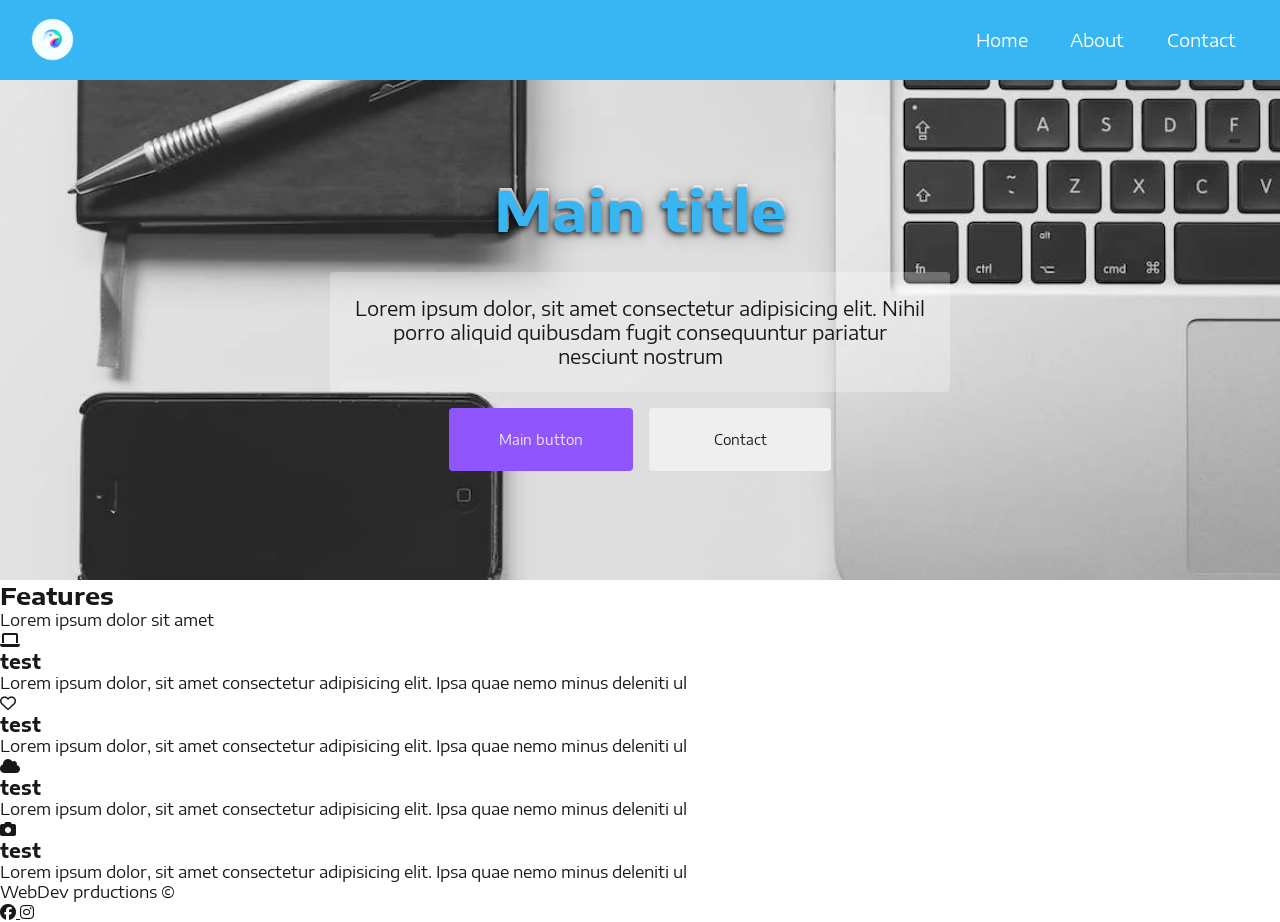
==== 01 - Project/project01-starter-main/index.html @ fcbf67d2 "repo cloned" ====
<!DOCTYPE html>
<html lang="en">
	<head>
		<meta charset="UTF-8" />
		<meta name="viewport" content="width=device-width, initial-scale=1.0" />
		<meta
			name="description"
			content="A site's description, about two sentences long"
		/>
		<title>simple site | contact</title>

		<!-- Meta Keywords (Optional) -->
		<meta
			name="keywords"
			content="web development, webpage optimization, best practices"
		/>
		<title>simple site</title>
		<link rel="stylesheet" href="style.css" />
		<!-- Favicon -->
		<link rel="icon" href="./imgs/favicon/favicon.ico" type="image/x-icon" />
		<link rel="icon" href="./imgs/favicon/favicon-32x32.png" type="image/png" />
		<link
			rel="stylesheet"
			href="https://cdnjs.cloudflare.com/ajax/libs/font-awesome/6.4.2/css/all.min.css"
			integrity="sha512-z3gLpd7yknf1YoNbCzqRKc4qyor8gaKU1qmn+CShxbuBusANI9QpRohGBreCFkKxLhei6S9CQXFEbbKuqLg0DA=="
			crossorigin="anonymous"
			referrerpolicy="no-referrer"
		/>
	</head>
	<body>
		<header class="header">
			<nav class="container">
				<a class="header_logo" href="/">
					<img src="./imgs/logo-thumbnail.png" alt="logo du site" />
				</a>
				<button class="header__toggle-btn">
					<span></span><span></span><span></span>
				</button>
				<ul>
					<li>
						<a class="active" href="/">Home</a>
					</li>
					<li><a href="./about.html">About</a></li>
					<li><a href="./contact.html">Contact</a></li>
				</ul>
			</nav>
		</header>
		<main>
			<section class="main-section">
				<h1>Main title</h1>
				<p>
					Lorem ipsum dolor, sit amet consectetur adipisicing elit. Nihil porro
					aliquid quibusdam fugit consequuntur pariatur nesciunt nostrum
				</p>
				<div class="main-section_action">
					<button>Main button</button>
					<button>Contact</button>
				</div>
			</section>
			<!---   features container  --->
			<section class="">
				<h2>Features</h2>
				<p>Lorem ipsum dolor sit amet</p>
				<div class="features_container">
					<article>
						<i class="fa-solid fa-laptop"></i>
						<h3>test</h3>
						<p>
							Lorem ipsum dolor, sit amet consectetur adipisicing elit. Ipsa
							quae nemo minus deleniti ul
						</p>
					</article>
					<article>
						<i class="fa-regular fa-heart"></i>
						<h3>test</h3>
						<p>
							Lorem ipsum dolor, sit amet consectetur adipisicing elit. Ipsa
							quae nemo minus deleniti ul
						</p>
					</article>
					<article>
						<i class="fa-solid fa-cloud"></i>
						<h3>test</h3>
						<p>
							Lorem ipsum dolor, sit amet consectetur adipisicing elit. Ipsa
							quae nemo minus deleniti ul
						</p>
					</article>
					<article>
						<i class="fa-solid fa-camera"></i>
						<h3>test</h3>
						<p>
							Lorem ipsum dolor, sit amet consectetur adipisicing elit. Ipsa
							quae nemo minus deleniti ul
						</p>
					</article>
				</div>
			</section>
			<!---  footer  --->
			<footer class="">
				<p>WebDev prductions &copy;</p>
				<div class="social">
					<a target="_blank" href="https://www.facebook.com/">
						<i class="fa-brands fa-facebook"></i>
					</a>
					<a target="_blank" href="https://www.instagram.com/">
						<i class="fa-brands fa-instagram"></i>
					</a>
				</div>
			</footer>
		</main>
		<script src="script.js"></script>
	</body>
</html>
---- 01 - Project/project01-starter-main/style.css ----
@import url("https://fonts.googleapis.com/css2?family=Encode+Sans+Expanded&display=swap");
@import "./css/variables.css";
@import "./css/header.css";
@import "./css/mainSection.css";
@import "./css/featuresSection.css";
@import "./css/footer.css";
@import "./css/mediaQueries.css";

ul,
li {
	list-style-type: none;
}

/*  helper class  */
.container {
	max-width: 1250px;
	margin: auto;
}

/*  about  */
.about,
.contact {
	padding: 3em;
	min-height: 70vh;
}

.about h2,
.contact h2 {
	font-size: 3em;
	margin-bottom: 1em;
	text-align: center;
}

.about p {
	font-size: 1.5em;
	text-align: center;
	max-width: 800px;
	margin: auto;
}

.contact_container {
	display: flex;
	flex-direction: column;
	/* justify-content: space-around; */
}

.contact_container iframe {
	max-width: 100%;
	padding-top: 1em;
}

/*  formulaire  */

form input {
	width: 100%;
	padding: 0.5em;
	margin-bottom: 0.8em;
}

@media only screen and (min-width: 580px) {
	.contact_container {
		flex-direction: row;
		justify-content: space-around;
	}
	.contact_container form {
		max-width: 50%;
	}
	.contact_container iframe {
		max-width: 50%;
		padding-top: 0;
	}
}
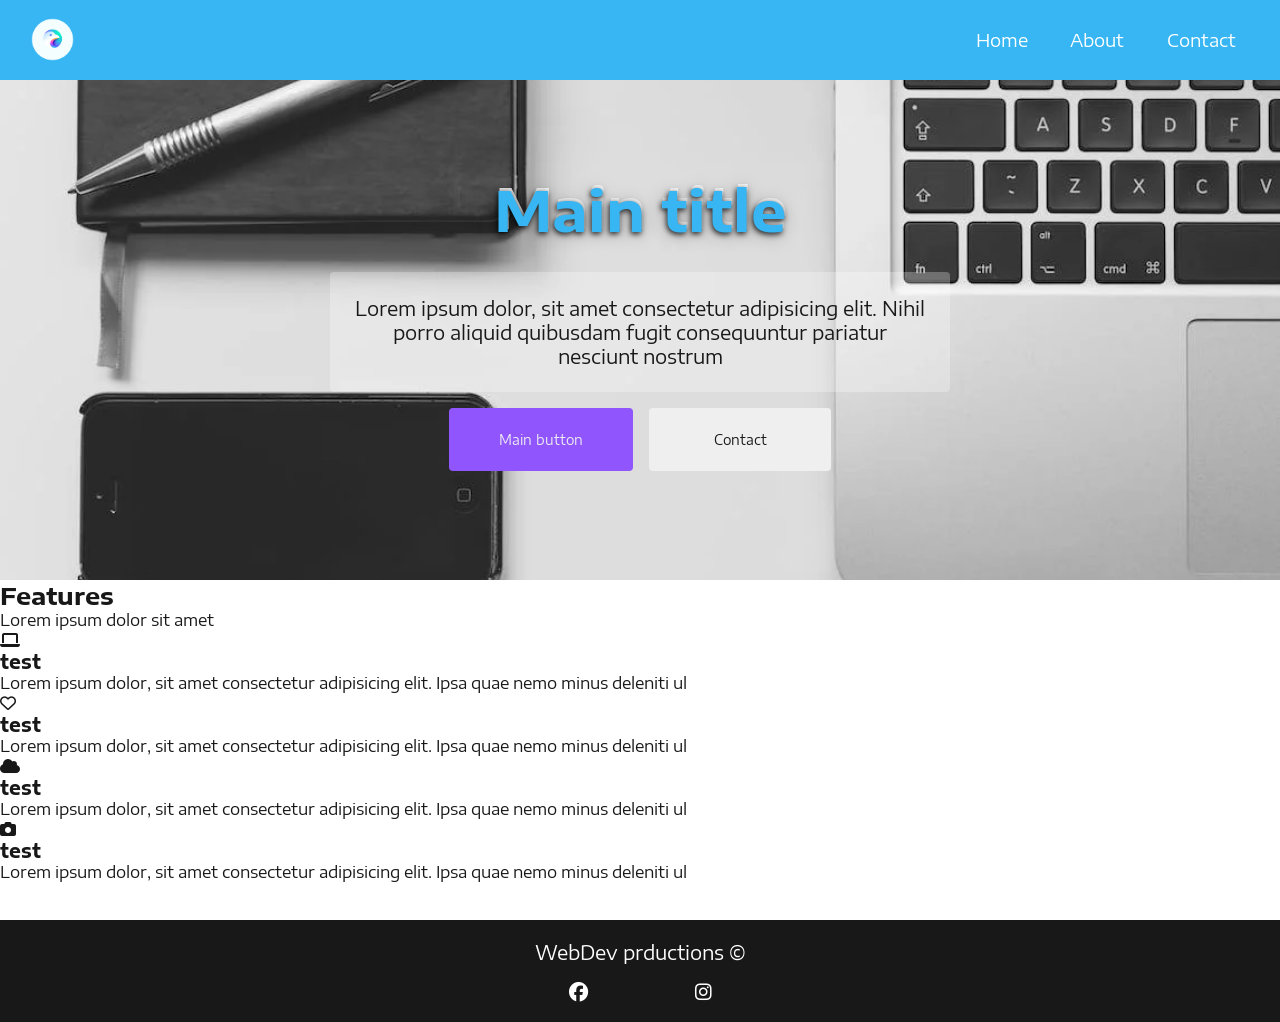
==== commit 24d39a6c: "footer class added" ====
--- a/01 - Project/project01-starter-main/index.html
+++ b/01 - Project/project01-starter-main/index.html
@@ -97,7 +97,7 @@
 				</div>
 			</section>
 			<!---  footer  --->
-			<footer class="">
+			<footer class="footer">
 				<p>WebDev prductions &copy;</p>
 				<div class="social">
 					<a target="_blank" href="https://www.facebook.com/">
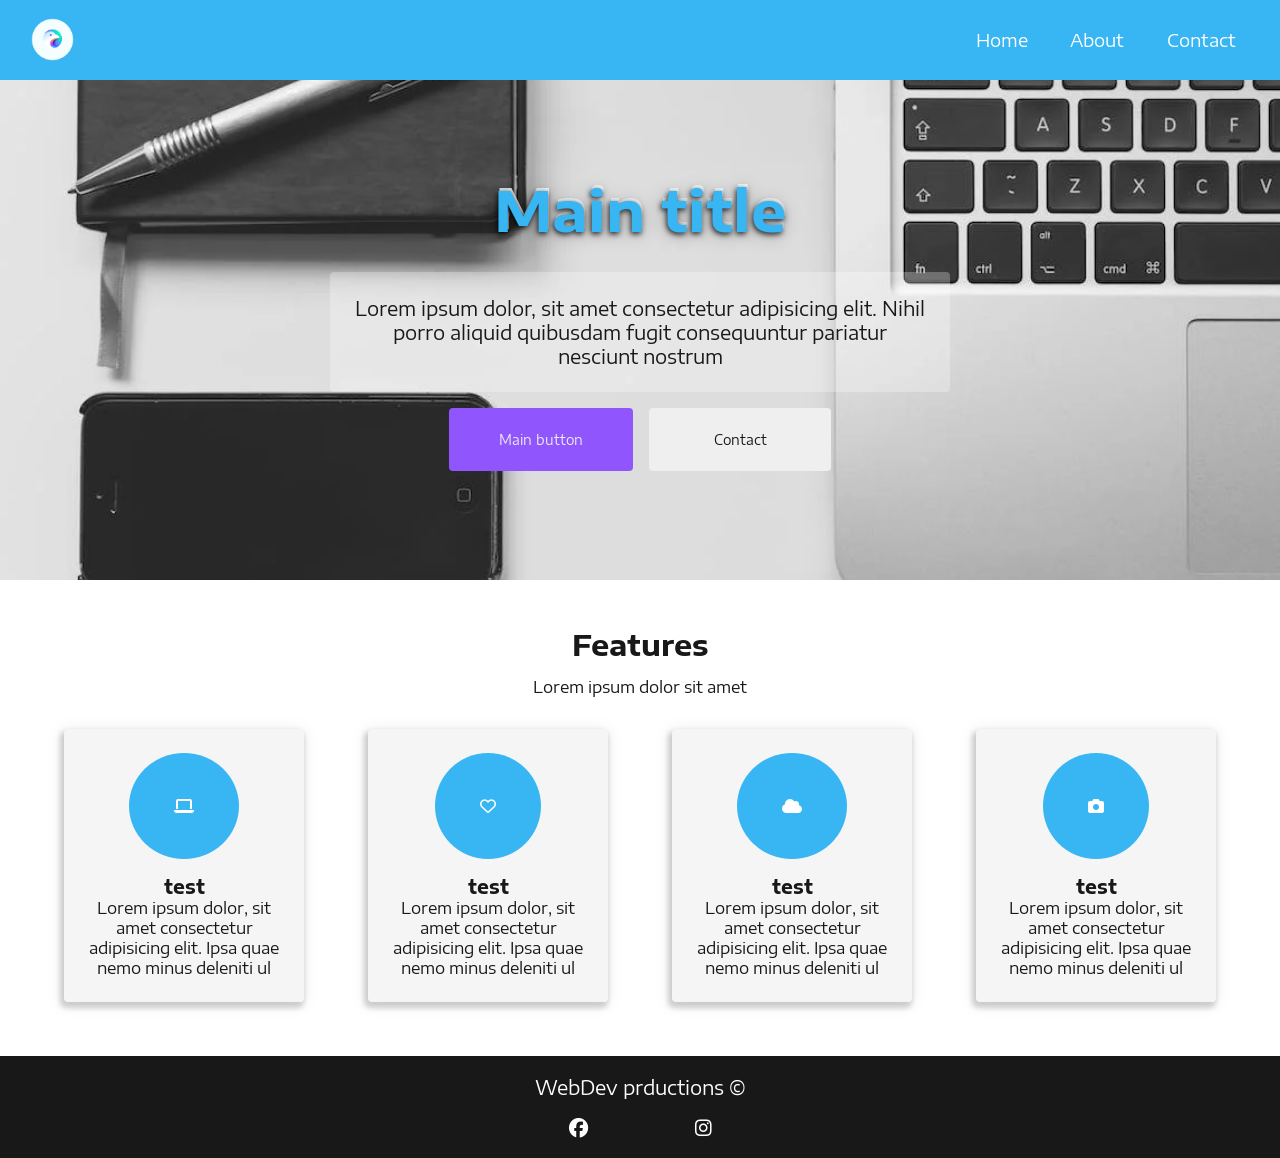
==== commit bceccadb: "features class added" ====
--- a/01 - Project/project01-starter-main/index.html
+++ b/01 - Project/project01-starter-main/index.html
@@ -58,7 +58,7 @@
 				</div>
 			</section>
 			<!---   features container  --->
-			<section class="">
+			<section class="features">
 				<h2>Features</h2>
 				<p>Lorem ipsum dolor sit amet</p>
 				<div class="features_container">
